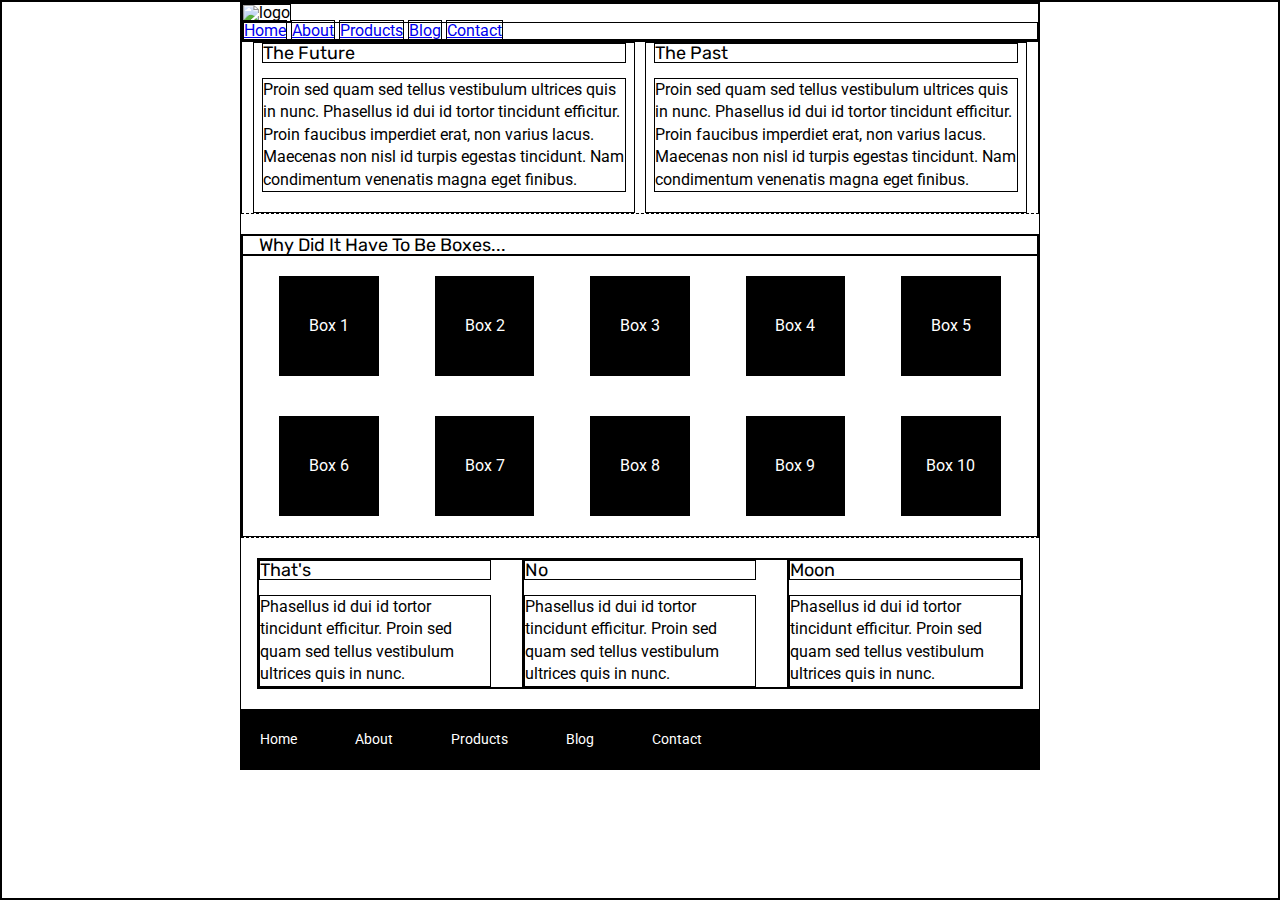
==== index.html @ 28b5c913 "added nav" ====
<!doctype html>

<html lang="en">
<head>
  <meta charset="utf-8">

  <title>Sprint Challenge - Home</title>

  <link href="https://fonts.googleapis.com/css?family=Roboto|Rubik" rel="stylesheet">
  <link rel="stylesheet" href="css/index.css">

</head>

<body>
    <div class="container">
<header>
    <img src="../web-Sprint-Challenge-User-Interface-and-Git/img/lambda-black.png" alt="logo">
    <nav>
        <a href="#">Home</a>
        <a href="#">About</a>
        <a href="#">Products</a>
        <a href="#">Blog</a>
        <a href="#">Contact</a>
    </nav>
</header>

        <section class="top-content">
            <div class="text-container">
                <h2>The Future</h2>
                <p>Proin sed quam sed tellus vestibulum ultrices quis in nunc. Phasellus id dui id tortor tincidunt efficitur. Proin faucibus imperdiet erat, non varius lacus. Maecenas non nisl id turpis egestas tincidunt. Nam condimentum venenatis magna eget finibus.</p>
            </div>
            <div class="text-container">
                <h2>The Past</h2>
                <p>Proin sed quam sed tellus vestibulum ultrices quis in nunc. Phasellus id dui id tortor tincidunt efficitur. Proin faucibus imperdiet erat, non varius lacus. Maecenas non nisl id turpis egestas tincidunt. Nam condimentum venenatis magna eget finibus.</p>
            </div>
        </section>
        
        <section class="middle-content">
        
            <h2>Why Did It Have To Be Boxes...</h2>
            
            <div class="boxes">
                <div class="box">Box 1</div>
                <div class="box">Box 2</div>
                <div class="box">Box 3</div>
                <div class="box">Box 4</div>
                <div class="box">Box 5</div>
                <div class="box">Box 6</div>
                <div class="box">Box 7</div>
                <div class="box">Box 8</div>
                <div class="box">Box 9</div>
                <div class="box">Box 10</div>
            </div>
        
        </section>

        <section class="bottom-content">

            <div class="text-container">
                <h2>That's</h2>
                <p>Phasellus id dui id tortor tincidunt efficitur. Proin sed quam sed tellus vestibulum ultrices quis in nunc.</p>
            </div>
            <div class="text-container">
                <h2>No</h2>
                <p>Phasellus id dui id tortor tincidunt efficitur. Proin sed quam sed tellus vestibulum ultrices quis in nunc.</p>
            </div>
            <div class="text-container">
                <h2>Moon</h2>
                <p>Phasellus id dui id tortor tincidunt efficitur. Proin sed quam sed tellus vestibulum ultrices quis in nunc.</p>
            </div>

        </section>
        
        <footer>
            <nav>
                <a href="#">Home</a>
                <a href="#">About</a>
                <a href="#">Products</a>
                <a href="#">Blog</a>
                <a href="#">Contact</a>
            </nav>
        </footer>
    </div><!-- container -->        
</body>
</html>
---- css/index.css ----
/* http://meyerweb.com/eric/tools/css/reset/ 
   v2.0 | 20110126
   License: none (public domain)
*/

html, body, div, span, applet, object, iframe,
h1, h2, h3, h4, h5, h6, p, blockquote, pre,
a, abbr, acronym, address, big, cite, code,
del, dfn, em, img, ins, kbd, q, s, samp,
small, strike, strong, sub, sup, tt, var,
b, u, i, center,
dl, dt, dd, ol, ul, li,
fieldset, form, label, legend,
table, caption, tbody, tfoot, thead, tr, th, td,
article, aside, canvas, details, embed, 
figure, figcaption, footer, header, hgroup, 
menu, nav, output, ruby, section, summary,
time, mark, audio, video {
	margin: 0;
	padding: 0;
	border: 0;
	font-size: 100%;
	font: inherit;
    vertical-align: baseline;
    border: 1px solid black;
}
/* HTML5 display-role reset for older browsers */
article, aside, details, figcaption, figure, 
footer, header, hgroup, menu, nav, section {
	display: block;
}
body {
	line-height: 1;
}
ol, ul {
	list-style: none;
}
blockquote, q {
	quotes: none;
}
blockquote:before, blockquote:after,
q:before, q:after {
	content: '';
	content: none;
}
table {
	border-collapse: collapse;
	border-spacing: 0;
}

* {
    box-sizing: border-box;
    font-size: 62.5%;
}

html, body {
    height: 100%;
    font-family: 'Roboto', sans-serif;
}

h1, h2, h3, h4, h5 {
    font-size: 18px;
    margin-bottom: 15px;
    font-family: 'Rubik', sans-serif;
}

p {
    line-height: 1.4;
}

.container {
    width: 800px;
    margin: 0 auto;
}

.top-content {
    display: flex;
    flex-wrap: wrap;
    justify-content: space-evenly;
    margin-bottom: 20px;
    border-bottom: 1px dashed black;
}

.top-content .text-container {
    width: 48%;
    padding: 0 1%;
    padding-bottom: 20px;  
}

.middle-content {
    margin-bottom: 20px;
    border-bottom: 1px dashed black;
}

.middle-content h2 {
    padding: 0 2%;
    margin-bottom: 0;
}

.middle-content .boxes {
    display: flex;
    flex-wrap: wrap;
    justify-content: space-evenly;
}

.middle-content .boxes .box {
    width: 12.5%;
    height: 100px;
    background: black;
    margin: 20px 2.5%;
    color: white;
    display: flex;
    align-items: center;
    justify-content: center;
}

.bottom-content {
    display: flex;
    margin: 0 2% 20px;
    justify-content: space-around;
}

.bottom-content .text-container {
    padding-right: 4%;
}

.bottom-content .text-container:last-child {
    padding-right: 0;
}

footer {
    width: 100%;
    background: black;
}

footer nav {
    width: 60%;
    display: flex;
    justify-content: space-between;
    align-items: center;
    padding: 20px 2%;
    font-size: 14px;
}

footer nav a {
    color: white;
    text-decoration: none;
}
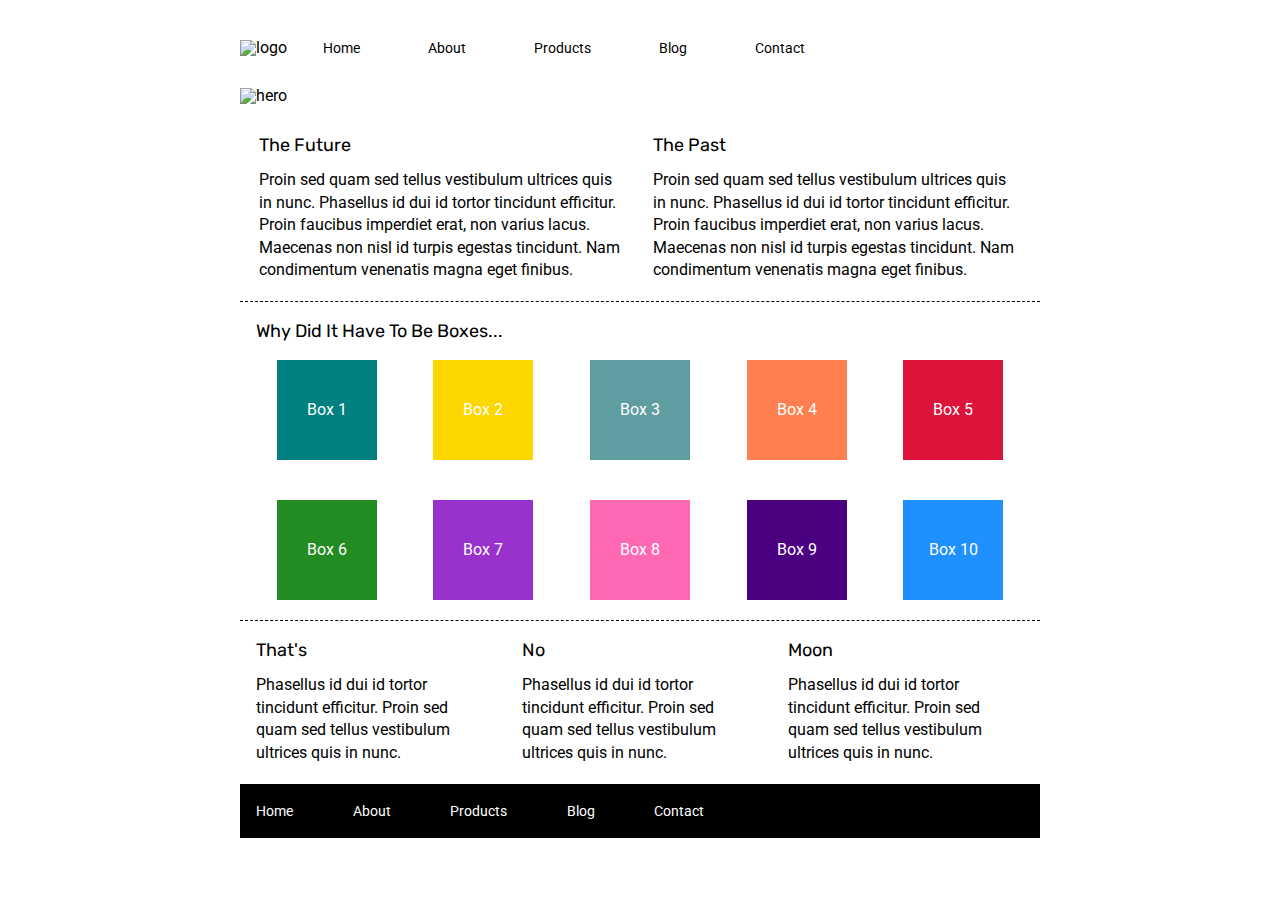
==== commit fbb83d14: "changed color on boxes" ====
--- a/index.html
+++ b/index.html
@@ -1,76 +1,87 @@
 <!doctype html>
 
 <html lang="en">
+
 <head>
-  <meta charset="utf-8">
+    <meta charset="utf-8">
 
-  <title>Sprint Challenge - Home</title>
+    <title>Sprint Challenge - Home</title>
 
-  <link href="https://fonts.googleapis.com/css?family=Roboto|Rubik" rel="stylesheet">
-  <link rel="stylesheet" href="css/index.css">
+    <link href="https://fonts.googleapis.com/css?family=Roboto|Rubik" rel="stylesheet">
+    <link rel="stylesheet" href="css/index.css">
 
 </head>
 
 <body>
     <div class="container">
-<header>
-    <img src="../web-Sprint-Challenge-User-Interface-and-Git/img/lambda-black.png" alt="logo">
-    <nav>
-        <a href="#">Home</a>
-        <a href="#">About</a>
-        <a href="#">Products</a>
-        <a href="#">Blog</a>
-        <a href="#">Contact</a>
-    </nav>
-</header>
+        <header>
+            <img src="../web-Sprint-Challenge-User-Interface-and-Git/img/lambda-black.png" alt="logo">
+            <nav>
+                <a href="#">Home</a>
+                <a href="../web-Sprint-Challenge-User-Interface-and-Git/about.html">About</a>
+                <a href="#">Products</a>
+                <a href="#">Blog</a>
+                <a href="#">Contact</a>
+            </nav>
+            <div class="hero-image">
+                <img src="../web-Sprint-Challenge-User-Interface-and-Git/img/jumbo.jpg" alt="hero">
+            </div>
+        </header>
 
         <section class="top-content">
             <div class="text-container">
                 <h2>The Future</h2>
-                <p>Proin sed quam sed tellus vestibulum ultrices quis in nunc. Phasellus id dui id tortor tincidunt efficitur. Proin faucibus imperdiet erat, non varius lacus. Maecenas non nisl id turpis egestas tincidunt. Nam condimentum venenatis magna eget finibus.</p>
+                <p>Proin sed quam sed tellus vestibulum ultrices quis in nunc. Phasellus id dui id tortor tincidunt
+                    efficitur. Proin faucibus imperdiet erat, non varius lacus. Maecenas non nisl id turpis egestas
+                    tincidunt. Nam condimentum venenatis magna eget finibus.</p>
             </div>
             <div class="text-container">
                 <h2>The Past</h2>
-                <p>Proin sed quam sed tellus vestibulum ultrices quis in nunc. Phasellus id dui id tortor tincidunt efficitur. Proin faucibus imperdiet erat, non varius lacus. Maecenas non nisl id turpis egestas tincidunt. Nam condimentum venenatis magna eget finibus.</p>
+                <p>Proin sed quam sed tellus vestibulum ultrices quis in nunc. Phasellus id dui id tortor tincidunt
+                    efficitur. Proin faucibus imperdiet erat, non varius lacus. Maecenas non nisl id turpis egestas
+                    tincidunt. Nam condimentum venenatis magna eget finibus.</p>
             </div>
         </section>
-        
+
         <section class="middle-content">
-        
+
             <h2>Why Did It Have To Be Boxes...</h2>
-            
+
             <div class="boxes">
-                <div class="box">Box 1</div>
-                <div class="box">Box 2</div>
-                <div class="box">Box 3</div>
-                <div class="box">Box 4</div>
-                <div class="box">Box 5</div>
-                <div class="box">Box 6</div>
-                <div class="box">Box 7</div>
-                <div class="box">Box 8</div>
-                <div class="box">Box 9</div>
-                <div class="box">Box 10</div>
+                <div class="box1">Box 1</div>
+                <div class="box2">Box 2</div>
+                <div class="box3">Box 3</div>
+                <div class="box4">Box 4</div>
+                <div class="box5">Box 5</div>
+                <div class="box6">Box 6</div>
+                <div class="box7">Box 7</div>
+                <div class="box8">Box 8</div>
+                <div class="box9">Box 9</div>
+                <div class="box10">Box 10</div>
             </div>
-        
+
         </section>
 
         <section class="bottom-content">
 
             <div class="text-container">
                 <h2>That's</h2>
-                <p>Phasellus id dui id tortor tincidunt efficitur. Proin sed quam sed tellus vestibulum ultrices quis in nunc.</p>
+                <p>Phasellus id dui id tortor tincidunt efficitur. Proin sed quam sed tellus vestibulum ultrices quis in
+                    nunc.</p>
             </div>
             <div class="text-container">
                 <h2>No</h2>
-                <p>Phasellus id dui id tortor tincidunt efficitur. Proin sed quam sed tellus vestibulum ultrices quis in nunc.</p>
+                <p>Phasellus id dui id tortor tincidunt efficitur. Proin sed quam sed tellus vestibulum ultrices quis in
+                    nunc.</p>
             </div>
             <div class="text-container">
                 <h2>Moon</h2>
-                <p>Phasellus id dui id tortor tincidunt efficitur. Proin sed quam sed tellus vestibulum ultrices quis in nunc.</p>
+                <p>Phasellus id dui id tortor tincidunt efficitur. Proin sed quam sed tellus vestibulum ultrices quis in
+                    nunc.</p>
             </div>
 
         </section>
-        
+
         <footer>
             <nav>
                 <a href="#">Home</a>
@@ -80,6 +91,7 @@
                 <a href="#">Contact</a>
             </nav>
         </footer>
-    </div><!-- container -->        
+    </div><!-- container -->
 </body>
+
 </html>--- a/css/index.css
+++ b/css/index.css
@@ -22,7 +22,7 @@
 	font-size: 100%;
 	font: inherit;
     vertical-align: baseline;
-    border: 1px solid black;
+    /* border: 1px solid black; */
 }
 /* HTML5 display-role reset for older browsers */
 article, aside, details, figcaption, figure, 
@@ -51,6 +51,7 @@
 * {
     box-sizing: border-box;
     font-size: 62.5%;
+    text-decoration: none;
 }
 
 html, body {
@@ -68,6 +69,30 @@
     line-height: 1.4;
 }
 
+/* Navigation Section */
+
+header {
+    padding-top: 5%;
+}
+
+header nav {
+display: inline; 
+}
+
+header nav a {
+    font-size: 0.9rem;
+    color: black; 
+    padding: 0 4%;
+}
+
+.hero-image {
+    margin: 4% 0;
+}
+
+.hero-image img {
+    width: 99%;
+}
+
 .container {
     width: 800px;
     margin: 0 auto;
@@ -103,16 +128,56 @@
     justify-content: space-evenly;
 }
 
-.middle-content .boxes .box {
+.middle-content .boxes .box1, .box2, .box3, .box4, .box5, .box6, .box7, .box8, .box9, .box10 {
     width: 12.5%;
     height: 100px;
-    background: black;
+    /* background: black; */
     margin: 20px 2.5%;
     color: white;
     display: flex;
     align-items: center;
     justify-content: center;
 }
+
+.middle-content .boxes .box1 {
+    background: teal; 
+} 
+
+.middle-content .boxes .box2 {
+    background: gold; 
+} 
+
+.middle-content .boxes .box3 {
+    background: cadetblue; 
+} 
+
+.middle-content .boxes .box4 {
+    background: coral; 
+} 
+
+.middle-content .boxes .box5 {
+    background: crimson; 
+} 
+
+.middle-content .boxes .box6 {
+    background: forestgreen; 
+} 
+
+.middle-content .boxes .box7 {
+    background: darkorchid; 
+} 
+
+.middle-content .boxes .box8 {
+    background: hotpink; 
+} 
+
+.middle-content .boxes .box9 {
+    background: indigo; 
+} 
+
+.middle-content .boxes .box10 {
+    background: dodgerblue; 
+} 
 
 .bottom-content {
     display: flex;
